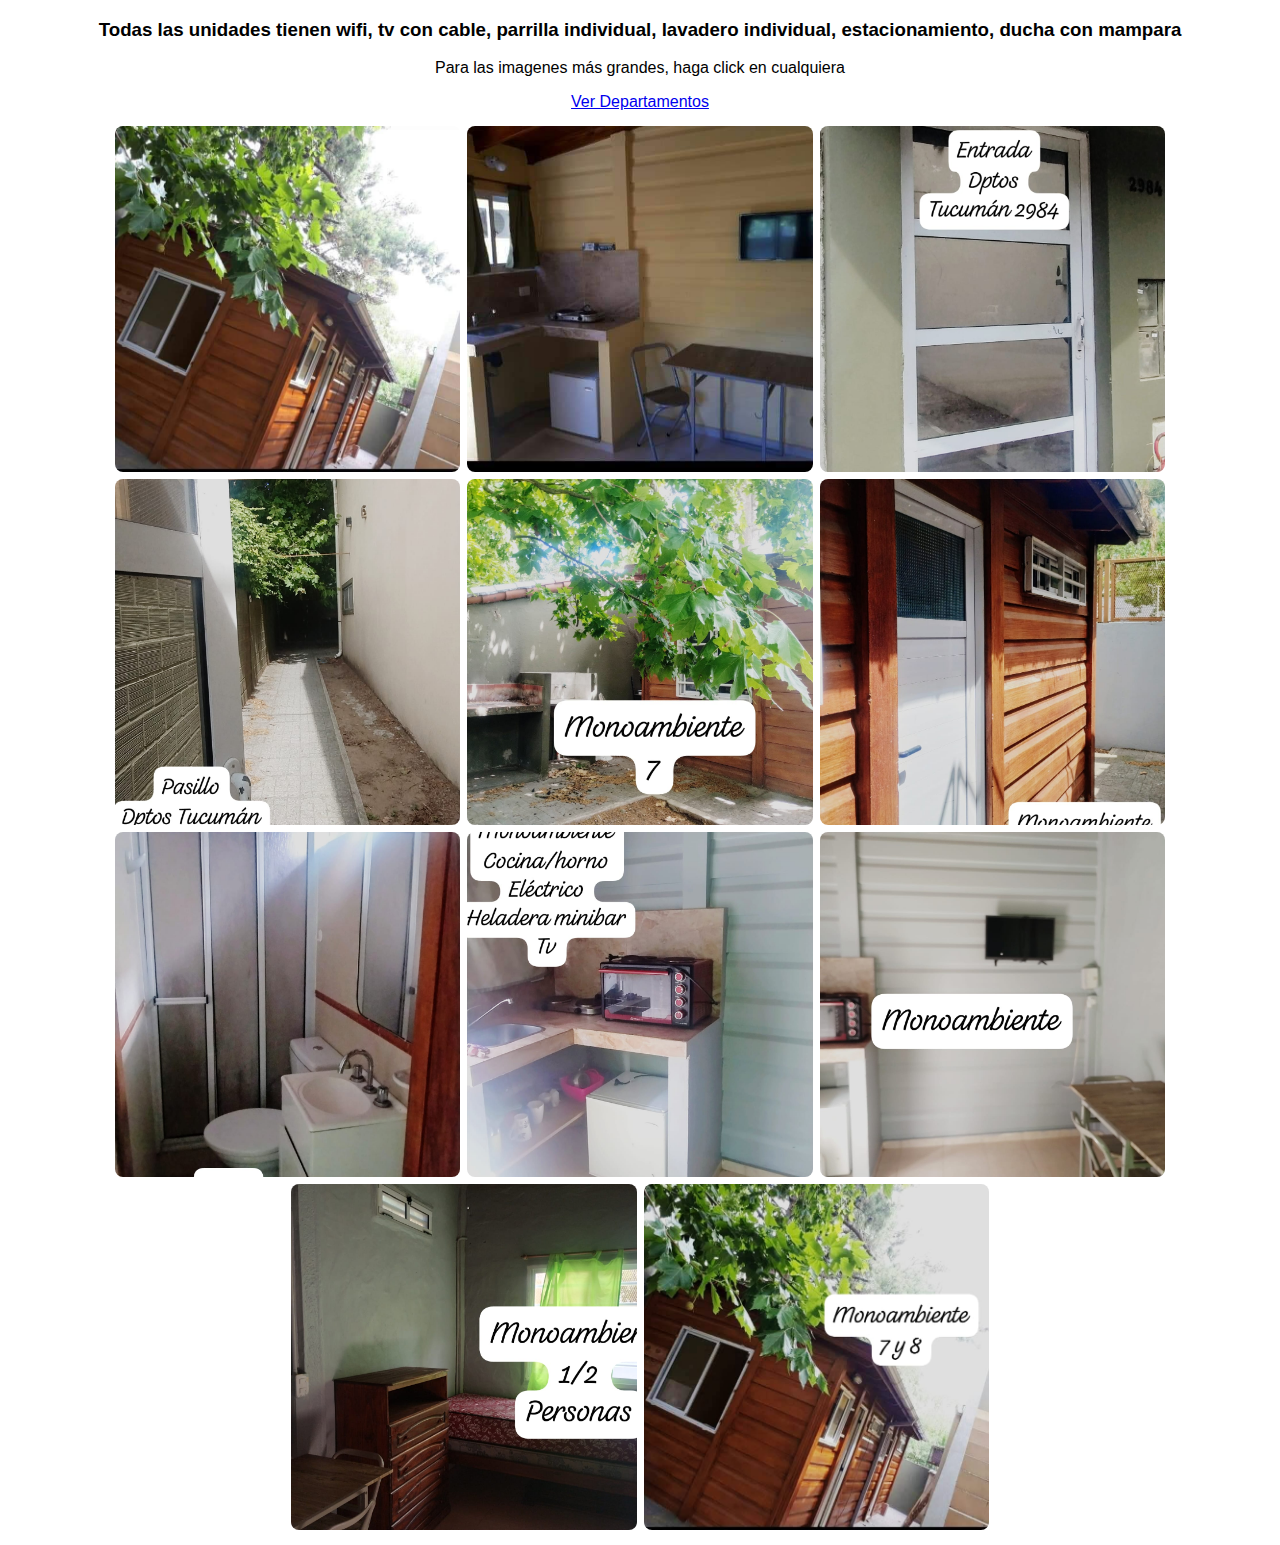
==== cabañas.html @ 61fc1f0c "a" ====
<!DOCTYPE html>
<html lang="en">
<head>
    <meta charset="UTF-8">
    <meta name="viewport" content="width=device-width, initial-scale=1.0">
    <title>Document</title>
    <link rel="stylesheet" href="style.css">
</head>
<body>
    <main>
        <header>
            <div>
                <h3>Todas las unidades tienen wifi, tv con cable, parrilla individual, lavadero individual, estacionamiento, ducha con mampara</h3>
                <p>Para las imagenes más grandes, haga click en cualquiera</p>
                <a href="index.html">Ver Departamentos</a>    
            </div>
        </header>


        <div class="img-container">
            <img src="media/cabañas/1.jpeg" alt="">
            <img src="media/cabañas/2.jpeg" alt="">
            <img src="media/cabañas/3.jpeg" alt="">
            <img src="media/cabañas/4.jpeg" alt="">
            <img src="media/cabañas/5.jpeg" alt="">
            <img src="media/cabañas/6.jpeg" alt="">
            <img src="media/cabañas/7.jpeg" alt="">
            <img src="media/cabañas/8.jpeg" alt="">
            <img src="media/cabañas/9.jpeg" alt="">
            <img src="media/cabañas/10.jpeg" alt="">
            <img src="media/cabañas/11.jpeg" alt="">
        </div>

        <div class="modal" id="modal">
            <span class="close" id="close">&times;</span>
            <img src="" alt="Imagen ampliada" id="modal-img">
        </div>
    </main>

    <script src="script.js"></script>
</body>
</html>
---- style.css ----
body {
    font-family: Arial, sans-serif;
    margin: 0;
    padding: 0;
}

main {
    display: flex;
    justify-content: center;
    align-items: center;
    flex-direction: column;
}

header {
    width: 100vw;
    text-align: center;

    display: flex;
    justify-content: center;
}

header div {
    width: 85vw;
    max-width: 1800px;
}

.img-container {
    display: flex;
    justify-content: center;
    flex-wrap: wrap;
    gap: 7px;

    width: 90vw;
    max-width: 1800px;

    padding: 0 5px;

    margin: 15px 0;
}

.img-container img {
    width: 33%;
    aspect-ratio: 1/1;
    object-fit: cover;
    box-sizing: border-box;

    border-radius: 8px;

    transition: transform 0.3s ease;
}

.img-container img:hover {
    transform: scale(1.005);
    cursor: pointer;
}

.modal {
    position: fixed;
    top: 0;
    left: 0;
    width: 100%;
    height: 100%;
    background: rgba(0, 0, 0, 0.7);
    display: flex;
    justify-content: center;
    align-items: center;
    z-index: 1000;
    visibility: hidden;
    opacity: 0;
    transition: opacity 0.3s ease, visibility 0.3s ease;
}

.modal.active {
    visibility: visible;
    opacity: 1;
}

.modal img {
    max-width: 90vw;
    max-height: 90vh;
    border-radius: 10px;
    box-shadow: 0 5px 15px rgba(0, 0, 0, 0.5);
}

.modal .close {
    position: absolute;
    top: 20px;
    right: 20px;
    background: #fff;
    color: #000;
    font-size: 24px;
    width: 40px;
    height: 40px;
    display: flex;
    justify-content: center;
    align-items: center;
    border-radius: 50%;
    cursor: pointer;
    box-shadow: 0 2px 5px rgba(0, 0, 0, 0.3);
}

.modal .close:hover {
    background: rgb(102, 102, 102);
    color: #fff;
}

body.blur-active .img-container {
    filter: blur(8px);
    pointer-events: none;
}

@media (max-width: 1560px) {
    .img-container img {
        width: 30%;
    }
}

@media (max-width: 1000px) {
    .img-container img {
        width: 49%;
    }
}

@media (max-width: 600px) {
    .img-container img {
        width: 100%;
    }
}
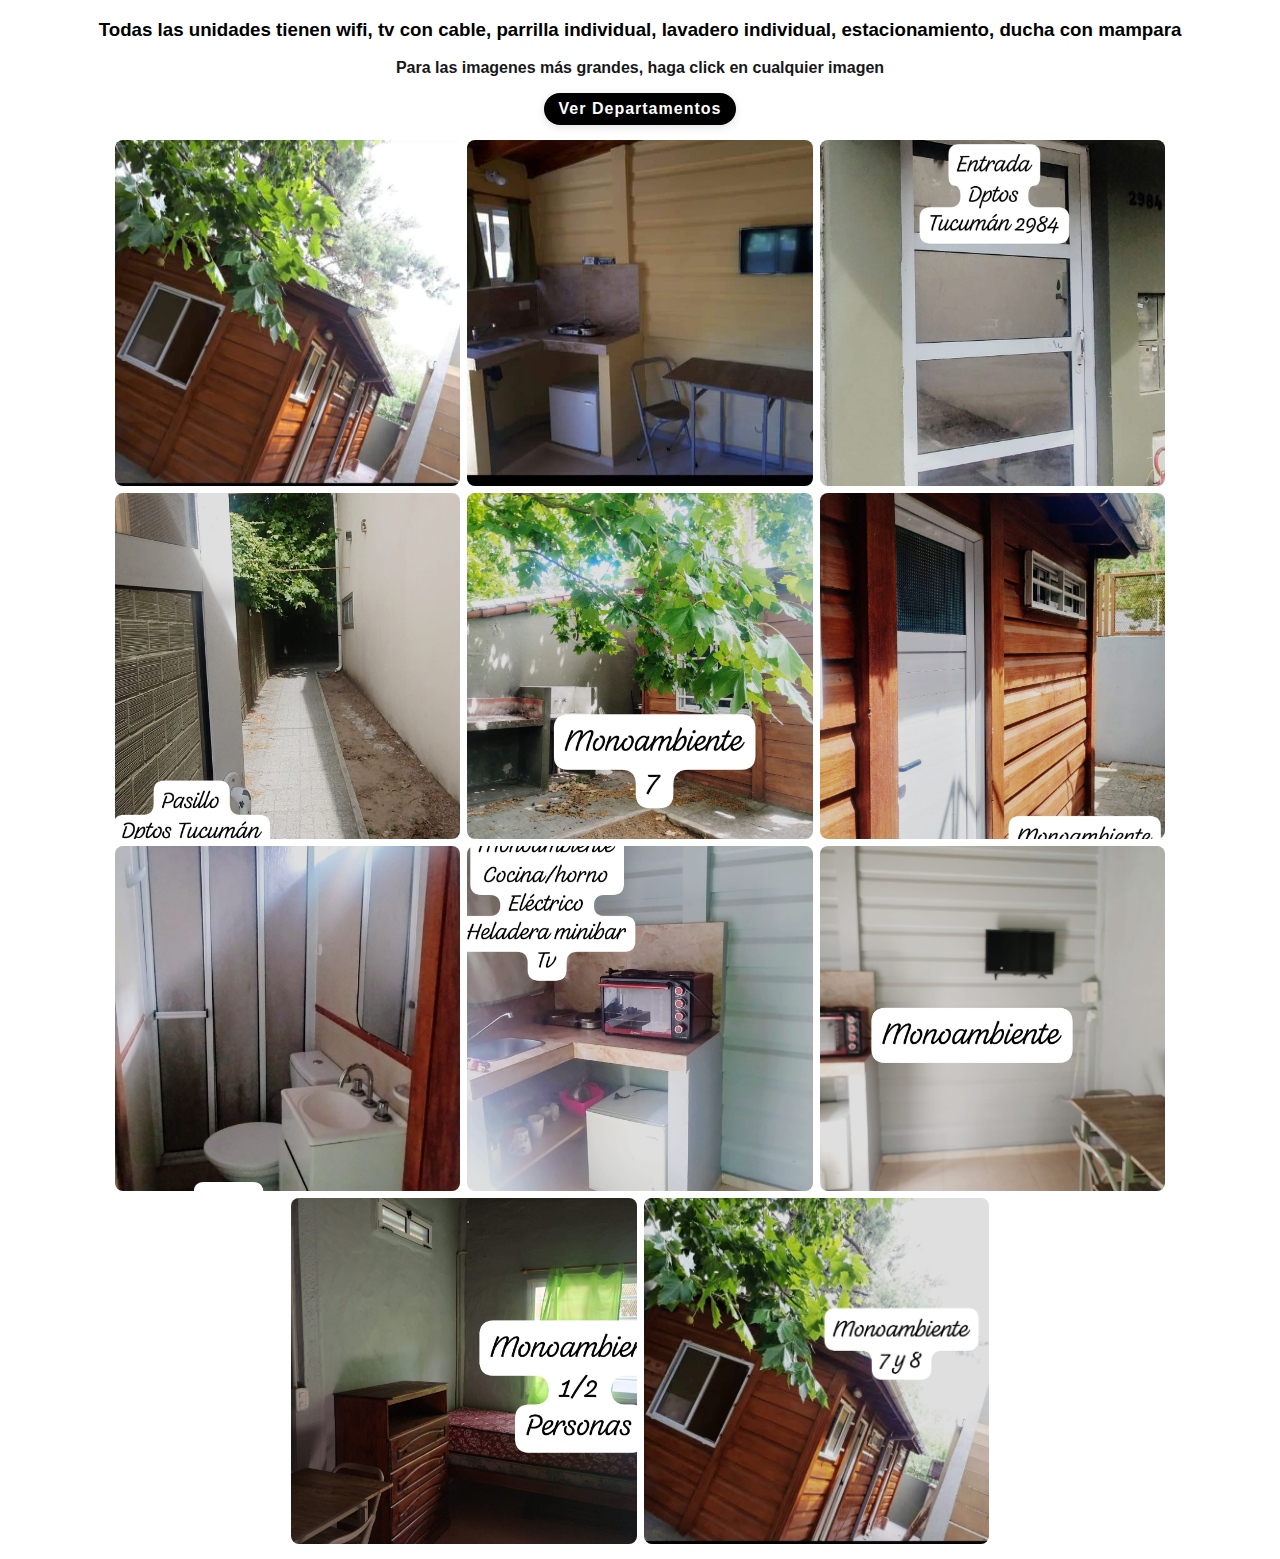
==== commit 4d869fbb: "a" ====
--- a/cabañas.html
+++ b/cabañas.html
@@ -9,10 +9,10 @@
 <body>
     <main>
         <header>
-            <div>
+            <div class="header-container">
                 <h3>Todas las unidades tienen wifi, tv con cable, parrilla individual, lavadero individual, estacionamiento, ducha con mampara</h3>
-                <p>Para las imagenes más grandes, haga click en cualquiera</p>
-                <a href="index.html">Ver Departamentos</a>    
+                <p>Para las imagenes más grandes, haga click en cualquier imagen</p>
+                <a href="index.html" class="button">Ver Departamentos</a>    
             </div>
         </header>
 
--- a/style.css
+++ b/style.css
@@ -19,9 +19,34 @@
     justify-content: center;
 }
 
-header div {
+.header-container {
     width: 85vw;
     max-width: 1800px;
+}
+
+.header-container p {
+    font-weight: 600;
+    opacity: .9;
+}
+
+.button {
+    text-decoration: none;
+    color: #fff;
+    background-color: #000;
+    padding: 7px 15px;
+    border-radius: 50px;
+    display: inline-block;
+    font-weight: 600;
+    letter-spacing: 1px;
+
+    box-shadow: rgba(99, 99, 99, 0.2) 0px 2px 8px 0px;
+
+    transition: all 0.1s ease;
+}
+
+.button:hover {
+    transform: scale(1.03);
+    background-color: #131313;
 }
 
 .img-container {
